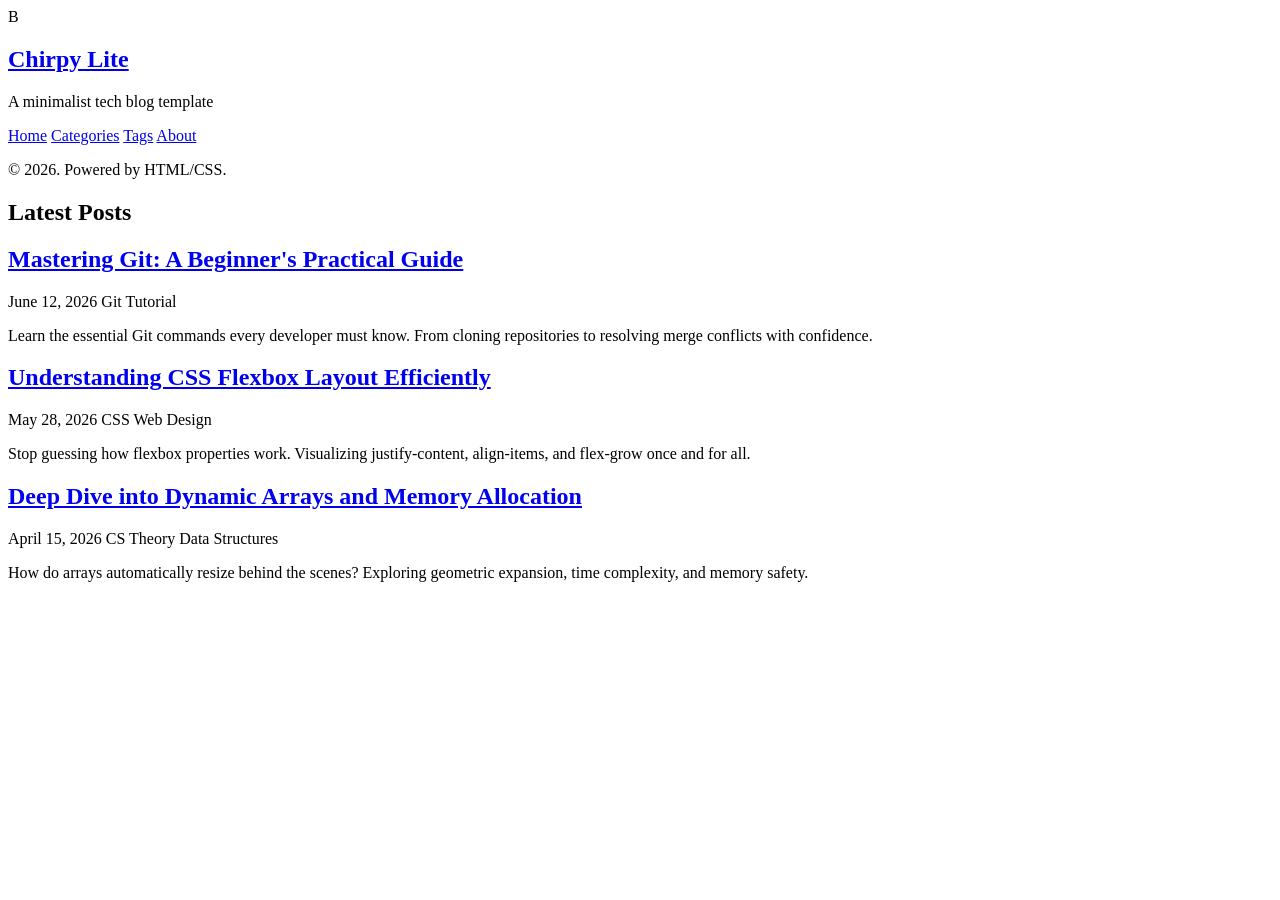
==== index.html @ 3b3d65bf "Create index.html" ====
<!DOCTYPE html>
<html lang="en">
<head>
    <meta charset="UTF-8">
    <meta name="viewport" content="width=device-width, initial-scale=1.0">
    <title>Your Personal Blog</title>
    <link rel="stylesheet" href="style.css">
    <link rel="preconnect" href="https://fonts.googleapis.com">
    <link rel="preconnect" href="https://fonts.gstatic.com" crossorigin>
    <link href="https://fonts.googleapis.com/css2?family=Inter:wght@300;400;500;600;700&display=swap" rel="stylesheet">
</head>
<body>
    <div class="container">
        <aside class="sidebar">
            <div class="sidebar-wrapper">
                <div class="profile-container">
                    <div class="avatar">B</div>
                    <h1 class="site-title"><a href="/">Chirpy Lite</a></h1>
                    <p class="site-subtitle">A minimalist tech blog template</p>
                </div>
                <nav class="nav-menu">
                    <a href="/" class="nav-item active">Home</a>
                    <a href="#" class="nav-item">Categories</a>
                    <a href="#" class="nav-item">Tags</a>
                    <a href="#" class="nav-item">About</a>
                </nav>
            </div>
            <div class="sidebar-footer">
                <p>&copy; 2026. Powered by HTML/CSS.</p>
            </div>
        </aside>

        <main class="main-content">
            <header class="content-header">
                <h2>Latest Posts</h2>
            </header>

            <div class="post-list">
                <article class="post-preview">
                    <h2 class="post-title">
                        <a href="posts/git-guide/">Mastering Git: A Beginner's Practical Guide</a>
                    </h2>
                    <div class="post-meta">
                        <span class="post-date">June 12, 2026</span>
                        <span class="post-tag">Git</span>
                        <span class="post-tag">Tutorial</span>
                    </div>
                    <p class="post-excerpt">Learn the essential Git commands every developer must know. From cloning repositories to resolving merge conflicts with confidence.</p>
                </article>

                <article class="post-preview">
                    <h2 class="post-title">
                        <a href="posts/css-flexbox/">Understanding CSS Flexbox Layout Efficiently</a>
                    </h2>
                    <div class="post-meta">
                        <span class="post-date">May 28, 2026</span>
                        <span class="post-tag">CSS</span>
                        <span class="post-tag">Web Design</span>
                    </div>
                    <p class="post-excerpt">Stop guessing how flexbox properties work. Visualizing justify-content, align-items, and flex-grow once and for all.</p>
                </article>

                <article class="post-preview">
                    <h2 class="post-title">
                        <a href="posts/dynamic-arrays/">Deep Dive into Dynamic Arrays and Memory Allocation</a>
                    </h2>
                    <div class="post-meta">
                        <span class="post-date">April 15, 2026</span>
                        <span class="post-tag">CS Theory</span>
                        <span class="post-tag">Data Structures</span>
                    </div>
                    <p class="post-excerpt">How do arrays automatically resize behind the scenes? Exploring geometric expansion, time complexity, and memory safety.</p>
                </article>
            </div>
        </main>
    </div>
</body>
</html>
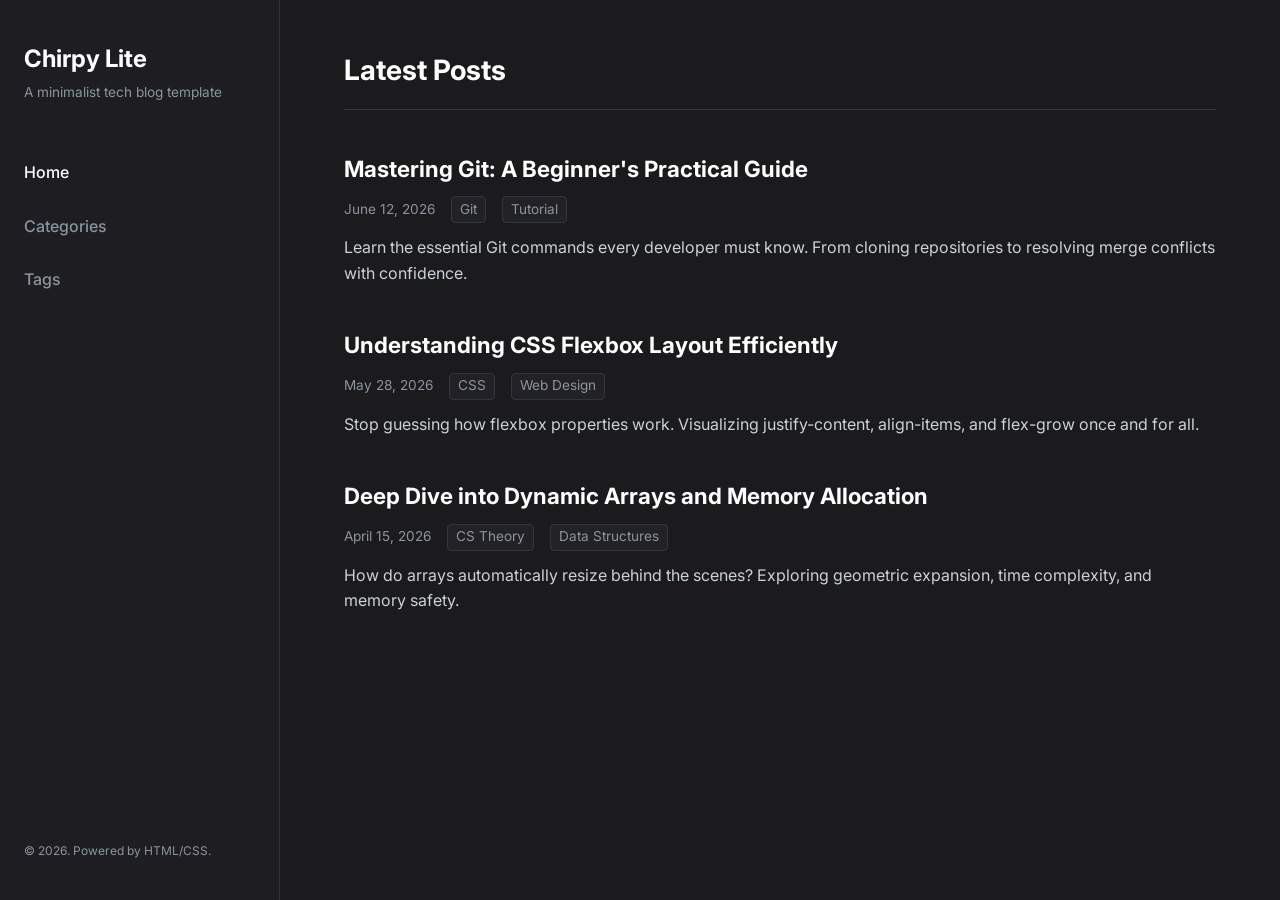
==== commit 8a32b167: "Update index.html" ====
--- a/index.html
+++ b/index.html
@@ -3,7 +3,7 @@
 <head>
     <meta charset="UTF-8">
     <meta name="viewport" content="width=device-width, initial-scale=1.0">
-    <title>Your Personal Blog</title>
+    <title>Personal Blog Template</title>
     <link rel="stylesheet" href="style.css">
     <link rel="preconnect" href="https://fonts.googleapis.com">
     <link rel="preconnect" href="https://fonts.gstatic.com" crossorigin>
@@ -14,15 +14,16 @@
         <aside class="sidebar">
             <div class="sidebar-wrapper">
                 <div class="profile-container">
-                    <div class="avatar">B</div>
+                    <a href="/"><img src="assets/img/logo.png" alt="Blog Logo" class="avatar-img" onerror="this.style.display='none'; this.nextElementSibling.style.display='flex';"></a>
+                    <div class="avatar" style="display:none;">B</div>
+                    
                     <h1 class="site-title"><a href="/">Chirpy Lite</a></h1>
                     <p class="site-subtitle">A minimalist tech blog template</p>
                 </div>
                 <nav class="nav-menu">
                     <a href="/" class="nav-item active">Home</a>
-                    <a href="#" class="nav-item">Categories</a>
-                    <a href="#" class="nav-item">Tags</a>
-                    <a href="#" class="nav-item">About</a>
+                    <a href="categories/" class="nav-item">Categories</a>
+                    <a href="tags/" class="nav-item">Tags</a>
                 </nav>
             </div>
             <div class="sidebar-footer">
--- a/style.css
+++ b/style.css
@@ -0,0 +1,262 @@
+/* --- GLOBAL VARIABLES & THEME (Chirpy Dark Mode Style) --- */
+:root {
+    --bg-main: #1b1b1e;
+    --bg-sidebar: #1e1e22;
+    --bg-card: #222226;
+    --text-main: #c9d1d9;
+    --text-muted: #8b949e;
+    --text-title: #ffffff;
+    --accent: #3498db;
+    --border-color: #30363d;
+    --font-stack: 'Inter', -apple-system, BlinkMacSystemFont, "Segoe UI", Roboto, sans-serif;
+    
+    /* Callout Colors */
+    --info-color: #2680eb;
+    --info-bg: rgba(38, 128, 235, 0.1);
+    --tip-color: #2ea44f;
+    --tip-bg: rgba(46, 164, 79, 0.1);
+    --warning-color: #d29922;
+    --warning-bg: rgba(210, 153, 34, 0.1);
+    --danger-color: #f85149;
+    --danger-bg: rgba(248, 81, 73, 0.1);
+}
+
+* {
+    box-sizing: border-box;
+    margin: 0;
+    padding: 0;
+}
+
+body {
+    background-color: var(--bg-main);
+    color: var(--text-main);
+    font-family: var(--font-stack);
+    line-height: 1.6;
+}
+
+a {
+    color: var(--accent);
+    text-decoration: none;
+    transition: color 0.2s ease;
+}
+
+a:hover {
+    text-decoration: underline;
+}
+
+/* --- LAYOUT CONFIGURATION --- */
+.container {
+    display: flex;
+    min-height: 100vh;
+}
+
+/* --- SIDEBAR STYLE --- */
+.sidebar {
+    width: 280px;
+    background-color: var(--bg-sidebar);
+    border-right: 1px solid var(--border-color);
+    display: flex;
+    flex-direction: column;
+    justify-content: space-between;
+    padding: 2.5rem 1.5rem;
+    position: fixed;
+    height: 100vh;
+}
+
+.avatar {
+    width: 80px;
+    height: 80px;
+    background: linear-gradient(135deg, #3498db, #8e44ad);
+    border-radius: 50%;
+    display: flex;
+    align-items: center;
+    justify-content: center;
+    font-size: 2rem;
+    font-weight: bold;
+    color: white;
+    margin-bottom: 1rem;
+}
+
+.site-title a {
+    color: var(--text-title);
+    font-size: 1.5rem;
+    font-weight: 700;
+}
+
+.site-subtitle {
+    color: var(--text-muted);
+    font-size: 0.85rem;
+    margin-top: 0.25rem;
+}
+
+.nav-menu {
+    margin-top: 3rem;
+    display: flex;
+    flex-direction: column;
+    gap: 0.75rem;
+}
+
+.nav-item {
+    color: var(--text-muted);
+    font-weight: 500;
+    padding: 0.5rem 0;
+}
+
+.nav-item:hover, .nav-item.active {
+    color: var(--text-title);
+    text-decoration: none;
+}
+
+.sidebar-footer {
+    font-size: 0.75rem;
+    color: var(--text-muted);
+}
+
+/* --- MAIN CONTENT AREA --- */
+.main-content {
+    margin-left: 280px;
+    flex: 1;
+    padding: 3rem 4rem;
+    max-width: 1000px;
+}
+
+.content-header {
+    margin-bottom: 2.5rem;
+    border-bottom: 1px solid var(--border-color);
+    padding-bottom: 1rem;
+}
+
+.content-header h2 {
+    color: var(--text-title);
+    font-size: 1.75rem;
+}
+
+/* --- POST LIST (INDEX) --- */
+.post-list {
+    display: flex;
+    flex-direction: column;
+    gap: 2.5rem;
+}
+
+.post-preview .post-title a {
+    color: var(--text-title);
+    font-size: 1.4rem;
+}
+
+.post-preview .post-title a:hover {
+    color: var(--accent);
+}
+
+.post-meta {
+    font-size: 0.85rem;
+    color: var(--text-muted);
+    margin: 0.5rem 0 0.75rem 0;
+    display: flex;
+    gap: 1rem;
+    align-items: center;
+}
+
+.post-tag {
+    background-color: var(--bg-card);
+    border: 1px solid var(--border-color);
+    padding: 0.1rem 0.5rem;
+    border-radius: 4px;
+}
+
+.post-excerpt {
+    color: var(--text-main);
+}
+
+/* --- SINGLE POST PAGE STYLE --- */
+.post-header {
+    margin-bottom: 2rem;
+}
+
+.post-header h1 {
+    color: var(--text-title);
+    font-size: 2.25rem;
+    margin-bottom: 0.5rem;
+}
+
+.post-body p {
+    margin-bottom: 1.25rem;
+}
+
+.post-body h2 {
+    color: var(--text-title);
+    margin: 2rem 0 1rem 0;
+    border-bottom: 1px solid var(--border-color);
+    padding-bottom: 0.3rem;
+}
+
+/* --- CODE BLOCKS --- */
+pre {
+    background-color: #161b22;
+    border: 1px solid var(--border-color);
+    border-radius: 6px;
+    padding: 1rem;
+    overflow-x: auto;
+    margin-bottom: 1.5rem;
+    font-family: monospace;
+}
+
+code {
+    font-family: ui-monospace, SFMono-Regular, SF Mono, Menlo, monospace;
+    font-size: 0.9rem;
+    color: #ff7b72;
+}
+
+pre code {
+    color: #e6edf3;
+}
+
+/* --- CHIRPY STYLE INFOBOXES (CALLOUTS) --- */
+.callout {
+    padding: 1rem 1rem 1rem 1.5rem;
+    margin: 1.5rem 0;
+    border-left: 4px solid;
+    border-radius: 0 6px 6px 0;
+}
+
+.callout-title {
+    font-weight: 600;
+    margin-bottom: 0.25rem;
+    display: flex;
+    align-items: center;
+}
+
+/* Info Box */
+.callout.info {
+    background-color: var(--info-bg);
+    border-left-color: var(--info-color);
+}
+.callout.info .callout-title { color: var(--info-color); }
+
+/* Tip Box */
+.callout.tip {
+    background-color: var(--tip-bg);
+    border-left-color: var(--tip-color);
+}
+.callout.tip .callout-title { color: var(--tip-color); }
+
+/* Warning Box */
+.callout.warning {
+    background-color: var(--warning-bg);
+    border-left-color: var(--warning-color);
+}
+.callout.warning .callout-title { color: var(--warning-color); }
+
+/* Danger Box */
+.callout.danger {
+    background-color: var(--danger-bg);
+    border-left-color: var(--danger-color);
+}
+.callout.danger .callout-title { color: var(--danger-color); }
+
+/* RESPONSIVE DESIGN FOR MOBILE */
+@media (max-width: 768px) {
+    .container { flex-direction: column; }
+    .sidebar { width: 100%; height: auto; position: relative; padding: 1.5rem; }
+    .nav-menu { display: none; } /* Kept simple for minimalist setup */
+    .main-content { margin-left: 0; padding: 2rem 1.5rem; }
+}
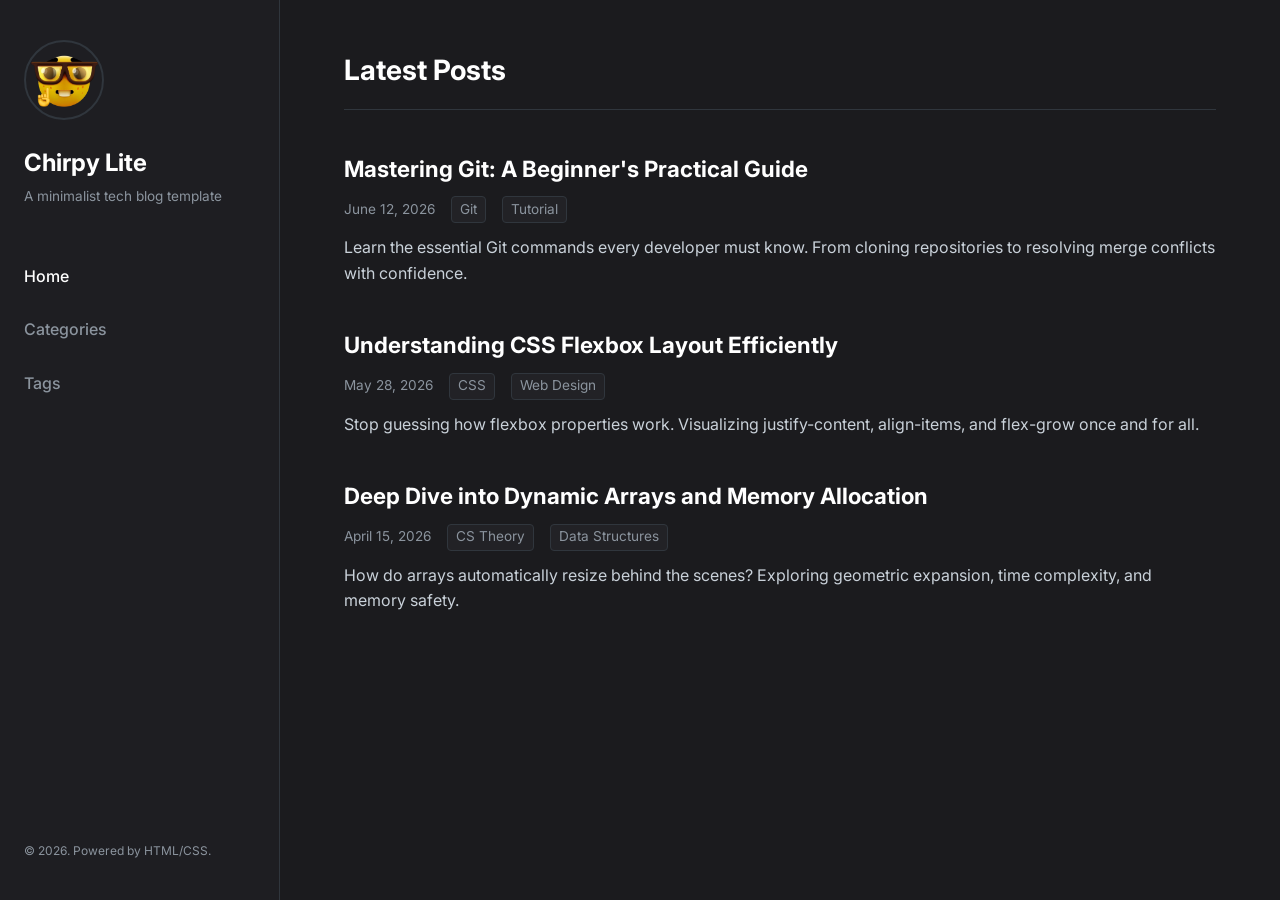
==== commit 4bcd6b5b: "Update index.html" ====
--- a/index.html
+++ b/index.html
@@ -1,10 +1,12 @@
+
+
 <!DOCTYPE html>
 <html lang="en">
 <head>
     <meta charset="UTF-8">
     <meta name="viewport" content="width=device-width, initial-scale=1.0">
     <title>Personal Blog Template</title>
-    <link rel="stylesheet" href="style.css">
+    <link rel="stylesheet" href="./style.css">
     <link rel="preconnect" href="https://fonts.googleapis.com">
     <link rel="preconnect" href="https://fonts.gstatic.com" crossorigin>
     <link href="https://fonts.googleapis.com/css2?family=Inter:wght@300;400;500;600;700&display=swap" rel="stylesheet">
@@ -14,16 +16,16 @@
         <aside class="sidebar">
             <div class="sidebar-wrapper">
                 <div class="profile-container">
-                    <a href="/"><img src="assets/img/logo.png" alt="Blog Logo" class="avatar-img" onerror="this.style.display='none'; this.nextElementSibling.style.display='flex';"></a>
+                    <a href="./"><img src="./assets/img/logo.png" alt="Blog Logo" class="avatar-img" onerror="this.style.display='none'; this.nextElementSibling.style.display='flex';"></a>
                     <div class="avatar" style="display:none;">B</div>
                     
-                    <h1 class="site-title"><a href="/">Chirpy Lite</a></h1>
+                    <h1 class="site-title"><a href="./">Chirpy Lite</a></h1>
                     <p class="site-subtitle">A minimalist tech blog template</p>
                 </div>
                 <nav class="nav-menu">
-                    <a href="/" class="nav-item active">Home</a>
-                    <a href="categories/" class="nav-item">Categories</a>
-                    <a href="tags/" class="nav-item">Tags</a>
+                    <a href="./" class="nav-item active">Home</a>
+                    <a href="./categories/" class="nav-item">Categories</a>
+                    <a href="./tags/" class="nav-item">Tags</a>
                 </nav>
             </div>
             <div class="sidebar-footer">
@@ -39,7 +41,7 @@
             <div class="post-list">
                 <article class="post-preview">
                     <h2 class="post-title">
-                        <a href="posts/git-guide/">Mastering Git: A Beginner's Practical Guide</a>
+                        <a href="./posts/git-guide/">Mastering Git: A Beginner's Practical Guide</a>
                     </h2>
                     <div class="post-meta">
                         <span class="post-date">June 12, 2026</span>
@@ -51,7 +53,7 @@
 
                 <article class="post-preview">
                     <h2 class="post-title">
-                        <a href="posts/css-flexbox/">Understanding CSS Flexbox Layout Efficiently</a>
+                        <a href="./posts/css-flexbox/">Understanding CSS Flexbox Layout Efficiently</a>
                     </h2>
                     <div class="post-meta">
                         <span class="post-date">May 28, 2026</span>
@@ -63,7 +65,7 @@
 
                 <article class="post-preview">
                     <h2 class="post-title">
-                        <a href="posts/dynamic-arrays/">Deep Dive into Dynamic Arrays and Memory Allocation</a>
+                        <a href="./posts/dynamic-arrays/">Deep Dive into Dynamic Arrays and Memory Allocation</a>
                     </h2>
                     <div class="post-meta">
                         <span class="post-date">April 15, 2026</span>
--- a/style.css
+++ b/style.css
@@ -63,6 +63,17 @@
     height: 100vh;
 }
 
+/* Image-based avatar support */
+.avatar-img {
+    width: 80px;
+    height: 80px;
+    border-radius: 50%;
+    object-fit: cover;
+    margin-bottom: 1rem;
+    border: 2px solid var(--border-color);
+}
+
+/* Text fallback avatar */
 .avatar {
     width: 80px;
     height: 80px;
@@ -131,11 +142,23 @@
     font-size: 1.75rem;
 }
 
-/* --- POST LIST (INDEX) --- */
-.post-list {
+/* --- POST LIST (INDEX) & ARCHIVES --- */
+.post-list, .archive-list {
     display: flex;
     flex-direction: column;
     gap: 2.5rem;
+}
+
+.archive-section {
+    margin-bottom: 3rem;
+}
+
+.archive-section h3 {
+    color: var(--accent);
+    font-size: 1.4rem;
+    margin-bottom: 1rem;
+    border-bottom: 1px solid var(--border-color);
+    padding-bottom: 0.2rem;
 }
 
 .post-preview .post-title a {
@@ -257,6 +280,6 @@
 @media (max-width: 768px) {
     .container { flex-direction: column; }
     .sidebar { width: 100%; height: auto; position: relative; padding: 1.5rem; }
-    .nav-menu { display: none; } /* Kept simple for minimalist setup */
+    .nav-menu { flex-direction: row; margin-top: 1rem; justify-content: start; gap: 1.5rem; }
     .main-content { margin-left: 0; padding: 2rem 1.5rem; }
 }
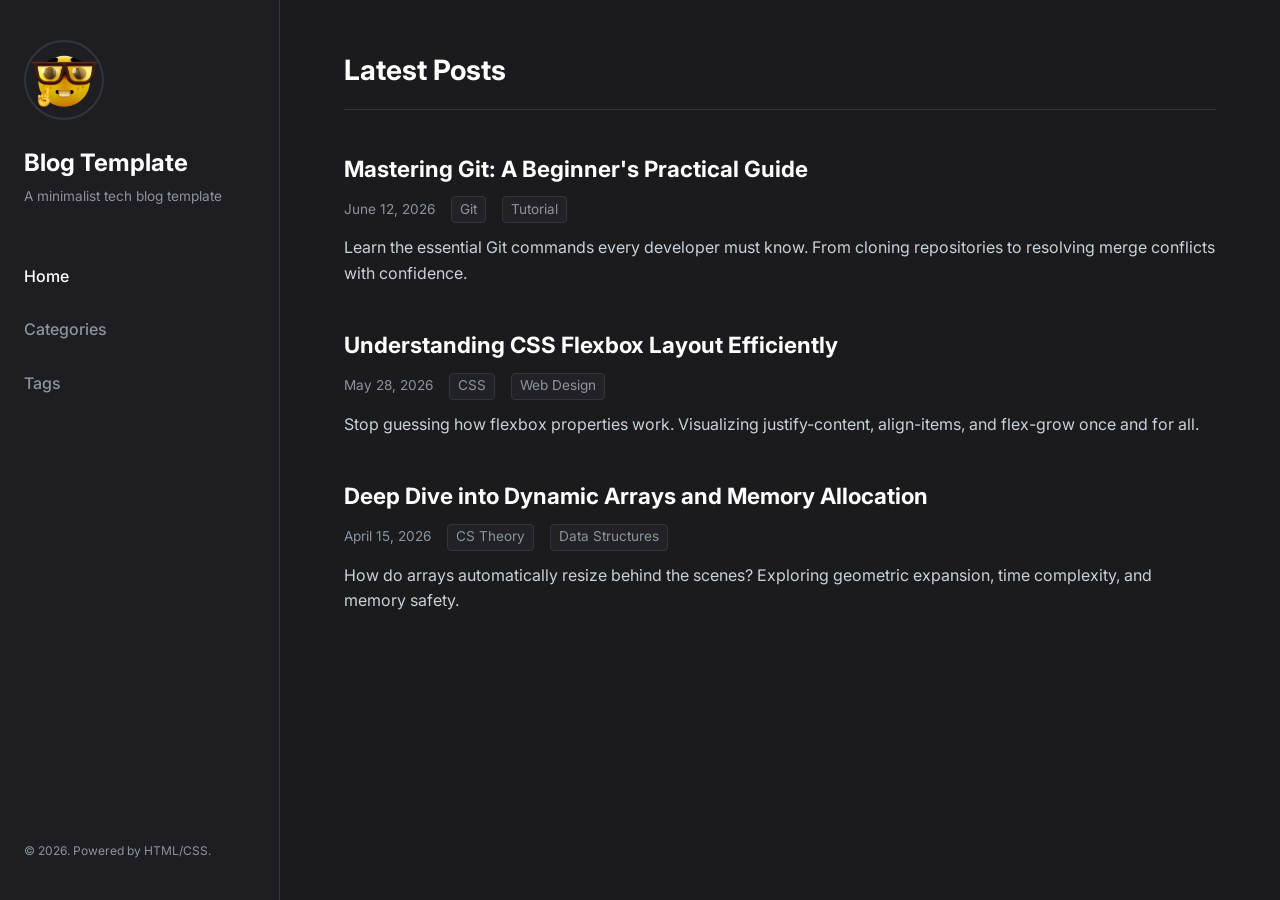
==== commit fcc6cbb2: "Update index.html" ====
--- a/index.html
+++ b/index.html
@@ -1,11 +1,9 @@
-
-
 <!DOCTYPE html>
 <html lang="en">
 <head>
     <meta charset="UTF-8">
     <meta name="viewport" content="width=device-width, initial-scale=1.0">
-    <title>Personal Blog Template</title>
+    <title>Blog Template</title>
     <link rel="stylesheet" href="./style.css">
     <link rel="preconnect" href="https://fonts.googleapis.com">
     <link rel="preconnect" href="https://fonts.gstatic.com" crossorigin>
@@ -19,7 +17,7 @@
                     <a href="./"><img src="./assets/img/logo.png" alt="Blog Logo" class="avatar-img" onerror="this.style.display='none'; this.nextElementSibling.style.display='flex';"></a>
                     <div class="avatar" style="display:none;">B</div>
                     
-                    <h1 class="site-title"><a href="./">Chirpy Lite</a></h1>
+                    <h1 class="site-title"><a href="./">Blog Template</a></h1>
                     <p class="site-subtitle">A minimalist tech blog template</p>
                 </div>
                 <nav class="nav-menu">
